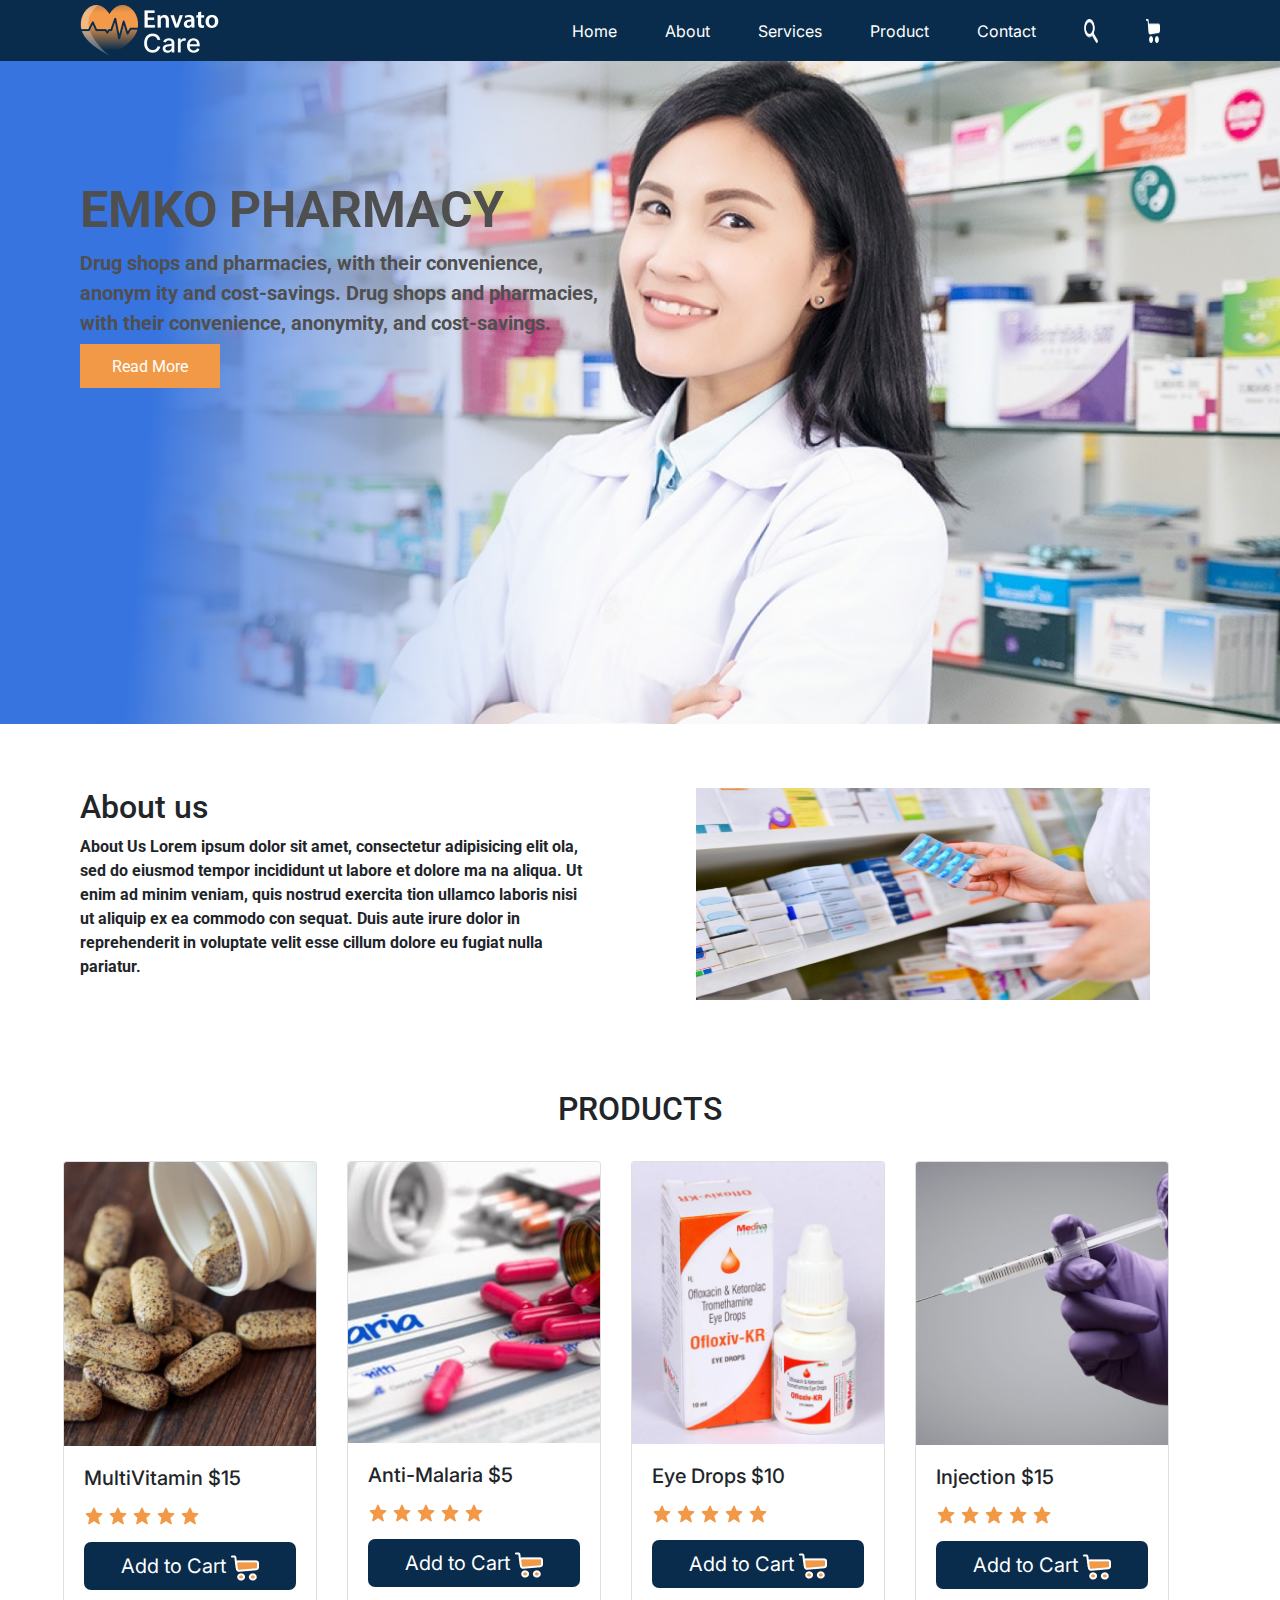
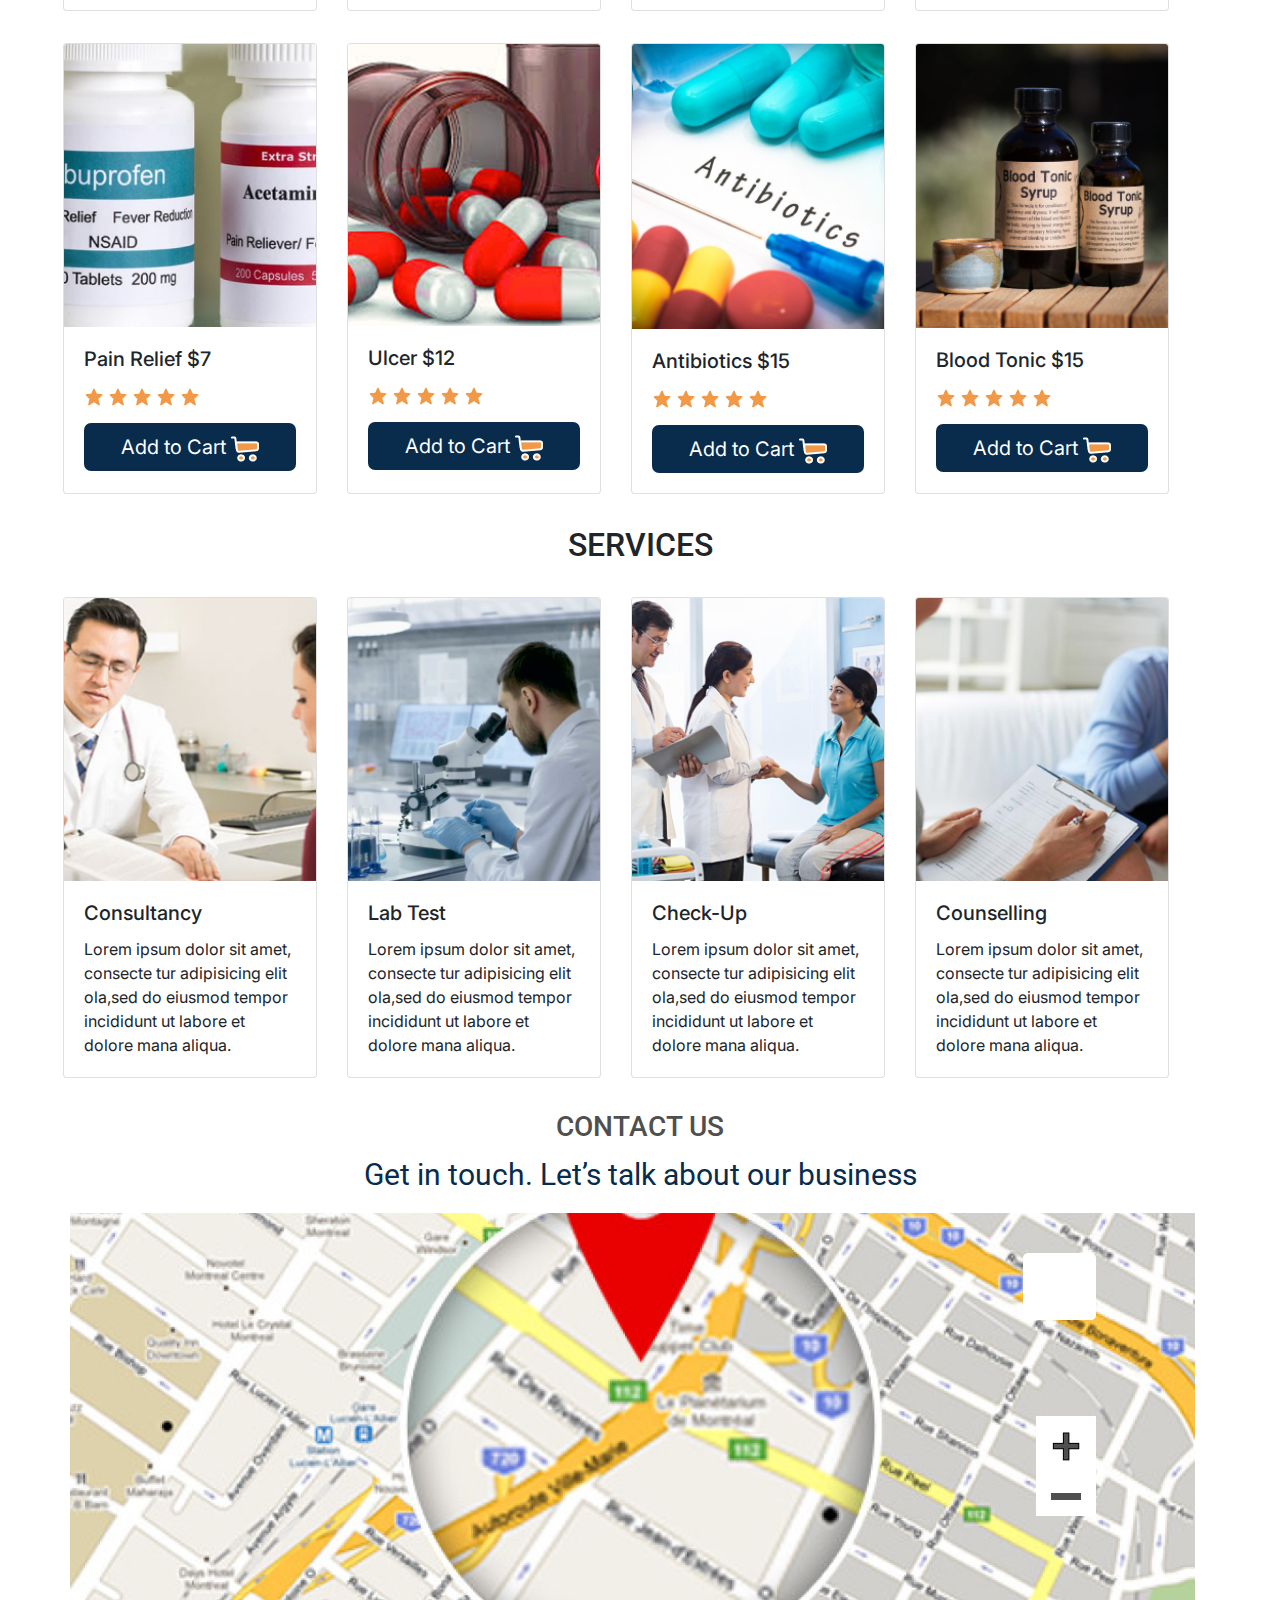
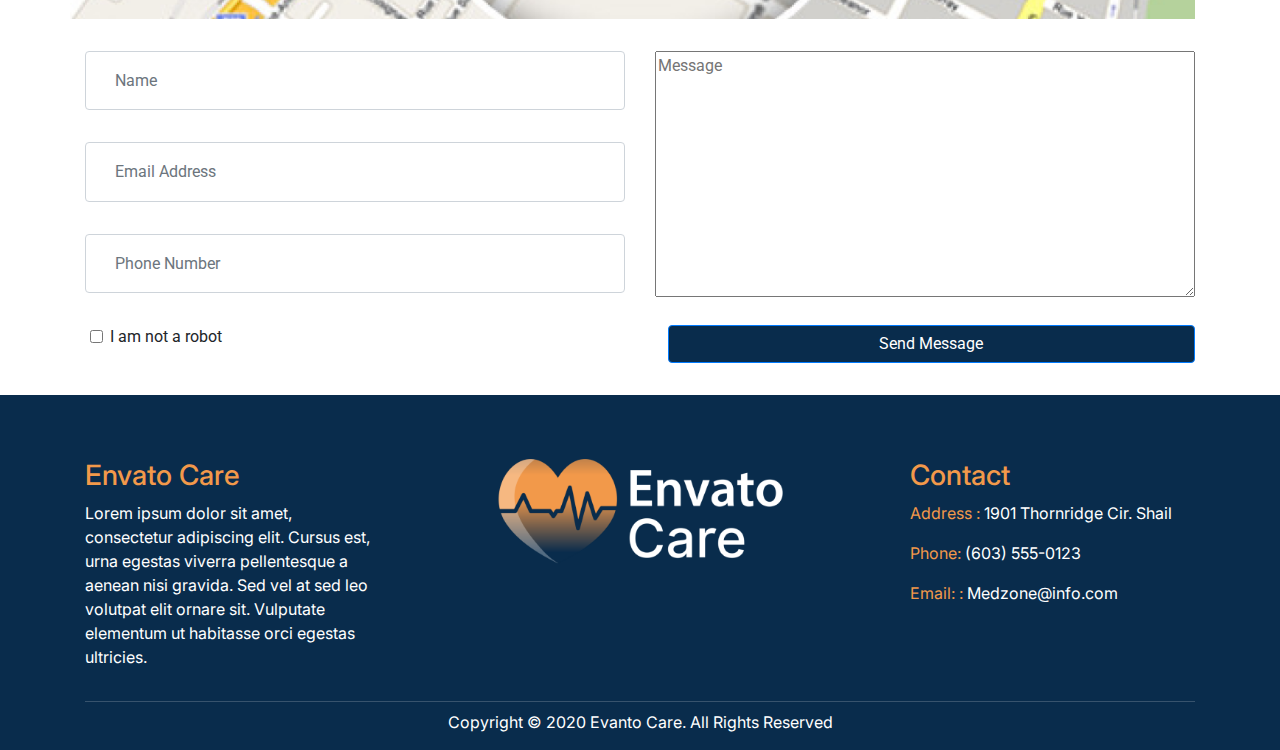
==== Trial/index.html @ 287d640a "Add files via upload" ====
<!doctype html>
<html lang="en">
  <head>
    <title>Title</title>
    <!-- Required meta tags -->
    <meta charset="utf-8">
    <meta name="viewport" content="width=device-width, initial-scale=1, shrink-to-fit=no">
    <link href="https://fonts.googleapis.com/css2?family=Inter:wght@100&family=Roboto:wght@100&display=swap" rel="stylesheet">
     <link rel="stylesheet" href="src/variation-nine.css">
    <!-- Bootstrap CSS -->
    <link rel="stylesheet" href="https://stackpath.bootstrapcdn.com/bootstrap/4.3.1/css/bootstrap.min.css" integrity="sha384-ggOyR0iXCbMQv3Xipma34MD+dH/1fQ784/j6cY/iJTQUOhcWr7x9JvoRxT2MZw1T" crossorigin="anonymous">
 <script src="src/variation-nine.js" defer></script>
  </head>
  <body>
    <nav class="navbar navbar-expand-lg navbar-light " style="color: white;">
        <a class="navbar-brand" href="#">
          <img src="assets/Envato care 3 1.png" alt="">
        </a>
        <button class="navbar-toggler" type="button" data-toggle="collapse" data-target="#navbarNavAltMarkup" aria-controls="navbarNavAltMarkup" aria-expanded="false" aria-label="Toggle navigation">
          <span class="navbar-toggler-icon"></span>
        </button>
        <div class="collapse navbar-collapse" id="navbarNavAltMarkup">
          <div class="navbar-nav">
            <a class="nav-item nav-link active" href="#">Home <span class="sr-only">(current)</span></a>
            <a class="nav-item nav-link" href="#">About</a>
            <a class="nav-item nav-link" href="#">Services</a>
            <a class="nav-item nav-link " href="">Product</a>
            <a class="nav-item nav-link " href="">Contact</a>
            <img src="assets/search (2).png" alt="" style=" width: 30px;" class="nav-item nav-link ">
            <img src="assets/Icon 24 x24.png" alt="" style=" width: 30px;"  class="nav-item nav-link cart-cont">
          </div>
        </div>
      </nav>
<section class="main-section">
  <img src="assets/Rectangle 2.png" class="img-fluid" alt="">
  <div>
    <h1>EMKO PHARMACY</h1>
    <p> Drug shops and pharmacies, with their convenience, anonym ity and cost-savings. Drug shops and pharmacies, with their convenience, anonymity, and cost-savings.</p>
  <a href="#">Read More</a>
  </div>
</section>
<div class="about-us d-flex justify-content-between">
  <div class="">
      <h2>About us</h2>
      <p>About Us Lorem ipsum dolor sit amet, consectetur adipisicing elit ola, sed do eiusmod tempor incididunt ut labore et dolore ma na aliqua. Ut enim ad minim veniam, quis nostrud exercita tion ullamco laboris nisi ut aliquip ex ea commodo con sequat. Duis aute irure dolor in reprehenderit in voluptate velit esse cillum dolore eu fugiat nulla pariatur.</p>
    </div>
    <div class="">
      <img src="assets/pharmacist-holding-medicine-box-capsule-pack-pharmacy-drugstore_67340-24 1.png" alt="" style="height: 70%;">
    </div>
   
  </div>
</div>
<h2 class="text-center">PRODUCTS</h2>
<div class=" container card-deck">
  <div class="card">
    <img src="assets/1800ss_getty_rf_multivitamins 1.png" class="card-img-top" alt="...">
    <div class="card-body">
      <h5 class="card-title">MultiVitamin $15</h5>
      <p class="card-text">
        <img src="assets/bx_bxs-star.png" alt="">
        <img src="assets/bx_bxs-star.png" alt="">
        <img src="assets/bx_bxs-star.png" alt="">
        <img src="assets/bx_bxs-star.png" alt="">
        <img src="assets/bx_bxs-star.png" alt="">
      </p>
      <p class="card-text">
        <button class="btn btn-lg  btn-block">Add to Cart <img src="assets/Icon 24 x24 (1).png" alt=""></button>
      </p>
    </div>
  </div>
  <div class="card">
    <img src="assets/image-20170418-32705-lx8dyb 1.png" class="card-img-top" alt="...">
    <div class="card-body">
      <h5 class="card-title">Anti-Malaria $5 </h5>
      <p class="card-text">
        <img src="assets/bx_bxs-star.png" alt="">
        <img src="assets/bx_bxs-star.png" alt="">
        <img src="assets/bx_bxs-star.png" alt="">
        <img src="assets/bx_bxs-star.png" alt="">
        <img src="assets/bx_bxs-star.png" alt="">
      </p>
      <p class="card-text">
        <button class="btn btn-lg  btn-block">Add to Cart <img src="assets/Icon 24 x24 (1).png" alt=""></button>
      </p>
    </div>
  </div>
  <div class="card">
    <img src="assets/ofloxacin-ketorolac-eye-drop-500x500 1.png" class="card-img-top" alt="...">
    <div class="card-body">
      <h5 class="card-title">Eye Drops $10</h5>
      <p class="card-text"> <img src="assets/bx_bxs-star.png" alt="">
        <img src="assets/bx_bxs-star.png" alt="">
        <img src="assets/bx_bxs-star.png" alt="">
        <img src="assets/bx_bxs-star.png" alt="">
        <img src="assets/bx_bxs-star.png" alt=""></p>
      <p class="card-text"> <button class="btn btn-lg  btn-block">Add to Cart <img src="assets/Icon 24 x24 (1).png" alt=""></button></p>
    </div>
  </div>
  <div class="card">
    <img src="assets/shot_16x9 1.png" class="card-img-top" alt="...">
    <div class="card-body">
      <h5 class="card-title">Injection $15</h5>
      <p class="card-text"> <img src="assets/bx_bxs-star.png" alt="">
        <img src="assets/bx_bxs-star.png" alt="">
        <img src="assets/bx_bxs-star.png" alt="">
        <img src="assets/bx_bxs-star.png" alt="">
        <img src="assets/bx_bxs-star.png" alt=""></p>
      <p class="card-text"> <button class="btn btn-lg  btn-block">Add to Cart <img src="assets/Icon 24 x24 (1).png" alt=""></button></p>
    </div>
  </div>
</div>
<div class=" container card-deck">
  <div class="card">
    <img src="assets/acetaminophen_v_ibuprofen_fb 1.png" class="card-img-top" alt="...">
    <div class="card-body">
      <h5 class="card-title">Pain Relief $7</h5>
      <p class="card-text">
        <img src="assets/bx_bxs-star.png" alt="">
        <img src="assets/bx_bxs-star.png" alt="">
        <img src="assets/bx_bxs-star.png" alt="">
        <img src="assets/bx_bxs-star.png" alt="">
        <img src="assets/bx_bxs-star.png" alt="">
      </p>
      <p class="card-text">
        <button class="btn btn-lg  btn-block">Add to Cart <img src="assets/Icon 24 x24 (1).png" alt=""></button>
      </p>
    </div>
  </div>
  <div class="card">
    <img src="assets/11-21 1.png" class="card-img-top" alt="...">
    <div class="card-body">
      <h5 class="card-title">Ulcer $12 </h5>
      <p class="card-text">
        <img src="assets/bx_bxs-star.png" alt="">
        <img src="assets/bx_bxs-star.png" alt="">
        <img src="assets/bx_bxs-star.png" alt="">
        <img src="assets/bx_bxs-star.png" alt="">
        <img src="assets/bx_bxs-star.png" alt="">
      </p>
      <p class="card-text">
        <button class="btn btn-lg  btn-block">Add to Cart <img src="assets/Icon 24 x24 (1).png" alt=""></button>
      </p>
    </div>
  </div>
  <div class="card">
    <img src="assets/antibiotics-consum 1.png" class="card-img-top" alt="...">
    <div class="card-body">
      <h5 class="card-title">Antibiotics $15 </h5>
      <p class="card-text"> <img src="assets/bx_bxs-star.png" alt="">
        <img src="assets/bx_bxs-star.png" alt="">
        <img src="assets/bx_bxs-star.png" alt="">
        <img src="assets/bx_bxs-star.png" alt="">
        <img src="assets/bx_bxs-star.png" alt=""></p>
      <p class="card-text"> <button class="btn btn-lg  btn-block">Add to Cart <img src="assets/Icon 24 x24 (1).png" alt=""></button></p>
    </div>
  </div>
  <div class="card">
    <img src="assets/BloodTonicSyrup_1024x1024@2x 1.png" class="card-img-top" alt="...">
    <div class="card-body">
      <h5 class="card-title">Blood Tonic $15</h5>
      <p class="card-text"> <img src="assets/bx_bxs-star.png" alt="">
        <img src="assets/bx_bxs-star.png" alt="">
        <img src="assets/bx_bxs-star.png" alt="">
        <img src="assets/bx_bxs-star.png" alt="">
        <img src="assets/bx_bxs-star.png" alt=""></p>
      <p class="card-text"> <button class="btn btn-lg  btn-block" >Add to Cart <img src="assets/Icon 24 x24 (1).png" alt=""></button></p>
    </div>
  </div>
</div>
<h2 class="text-center" style="margin-top: 2rem;">SERVICES </h2>
<div class=" container card-deck">
  <div class="card">
    <img src="assets/comprehensive-health-checkups-thumb 1.png" class="card-img-top" alt="...">
    <div class="card-body">
      <h5 class="card-title">Consultancy </h5>
      <p class="card-text">
       Lorem ipsum dolor sit amet, consecte tur adipisicing elit ola,sed do eiusmod tempor incididunt ut labore et dolore mana aliqua.
      </p>
    </div>
  </div>
  <div class="card">
    <img src="assets/1-15320 1.png" class="card-img-top" alt="...">
    <div class="card-body">
      <h5 class="card-title">Lab Test</h5>
      <p class="card-text">
         Lorem ipsum dolor sit amet, consecte tur adipisicing elit ola,sed do eiusmod tempor incididunt ut labore et dolore mana aliqua.
      </p>
    </div>
  </div>
  <div class="card">
    <img src="assets/why-healthcheck 1.png" class="card-img-top" alt="...">
    <div class="card-body">
      <h5 class="card-title">Check-Up </h5>
      <p class="card-text"> 
       Lorem ipsum dolor sit amet, consecte tur adipisicing elit ola,sed do eiusmod tempor incididunt ut labore et dolore mana aliqua.
      </p>
    </div>
  </div>
  <div class="card">
    <img src="assets/workplace-counselling 2.png" class="card-img-top" alt="...">
    <div class="card-body">
      <h5 class="card-title">Counselling</h5>
      <p class="card-text"> 
    Lorem ipsum dolor sit amet, consecte tur adipisicing elit ola,sed do eiusmod tempor incididunt ut labore et dolore mana aliqua.
      </p>
    </div>
  </div>
</div>

<h3 style="color: #4F4F4F; margin-top: 2rem;" class="text-center"> CONTACT US</h3>
<p style="color:  #092C4C; font-size: 30px;"  class="text-center">Get in touch. Let’s talk about our business </p>
<div class="google-map container">
  <img src="assets/Googlemap-600x551 1.png" class="map img-fluid" alt="" class="">
    <img src="assets/Rectangle 1.png" class="white-box" alt="">
  <div>
  
  <img src="assets/+.png" alt="">
  <img src="assets/Rectangle 17.png" style="padding: 1rem 0.935rem;" alt="">
  </div>
  
</div>
<form class="container">
  <div class="row">
    <div class="col-sm">
      <input type="text" class="form-control" placeholder="Name" style="margin-top: 0;">
      <input type="text" class="form-control" placeholder="Email Address">
      <input type="text" class="form-control" placeholder="Phone Number">
    </div>
    <div class="col-sm">
    <textarea name="" id="" cols="30" rows="10" placeholder="Message" style="width: inherit;"></textarea>
    </div>
  </div>
  <div class="form-group">
    <div class="row">
         <div class="form-check col-sm" style="padding-left: 2.5rem">
            <input class="form-check-input" type="checkbox" value="" id="invalidCheck2" required>
            <label class="form-check-label" for="invalidCheck2">
              I am not a robot
            </label>
          </div>  
          <div class="col-sm"> 
  <button class="btn btn-primary " type="submit" style="width: -webkit-fill-available; background: #092C4C;">Send Message</button>
        </div>
        </div>
    </div>
</form>
<footer>
  <div class="container">
    <div class="row">
      <div class="col-sm" style="margin: 1rem auto;">
        <h3 style="color:  #F2994A;">Envato Care</h3>
        <p>Lorem ipsum dolor sit amet, consectetur adipiscing elit. Cursus est, urna egestas viverra pellentesque a aenean nisi gravida. Sed vel at sed leo volutpat elit ornare sit. Vulputate elementum ut habitasse orci egestas ultricies. </p>
      </div>
      <div class="col-sm footer-envato"style="margin: 1rem auto;" >
    <img src="assets/Envato care 3 3.png" alt="" class="img-fluid">
      </div>
      <div class="col-sm footer-envato" style="margin: 1rem auto; ">
        <h3 style="color:  #F2994A;">Contact</h3>
        <p><span style="color:  #F2994A;">Address :</span> 1901 Thornridge Cir. Shail </p>
        <p><span style="color:  #F2994A;">Phone:</span> (603) 555-0123 </p>
        <p><span style="color:  #F2994A;"> Email: :</span> Medzone@info.com </p>
      </div>
    </div>
    <p class="text-center" style="margin-bottom: 0; padding-bottom: 1rem; border-top: 1px solid rgba(255, 255, 255, 0.19); padding-top: .5rem;"> Copyright © 2020 Evanto Care. All Rights Reserved</p>
  </div>
</footer>
<section class="cart">
  <p style="padding: 1rem; background-color: #092C4C;color: white; text-align: end; font-size: 20px; cursor: pointer;" class="close-me"> X </p>
 
 
<table>
  <tr class="text-center">
    <th style="width: 30%;" >ITEM</th>
    <th style="width: 30%;">QUANTITY</th>
    <th style="width: 30%;">PRICE</th>
  </tr>
  <tr>
    <td style="display: flex;">
      <img src="assets/BloodTonicSyrup_1024x1024@2x 1.png" alt="" class="img-fluid" style="width: 50%; ">
      <div style="width: 50%; margin-left: .5rem"> Blood Tonic <br>
        <img src="assets/bx_bxs-star.png" alt="" style="width: 12%;">
        <img src="assets/bx_bxs-star.png" alt="" style="width: 12%;">
        <img src="assets/bx_bxs-star.png" alt="" style="width: 12%;">
        <img src="assets/bx_bxs-star.png" alt="" style="width: 12%;">
      </div>
    </td>
    <td class="text-center">1</td>
    <td class="text-center">$15</td>
  </tr>
 
  <tr>
    <td style="display: flex;">
      <img src="assets/ofloxacin-ketorolac-eye-drop-500x500 1.png" alt="" class="img-fluid" style="width: 50%; ">
      <div style="width: 50%; margin-left: .5rem"> Eye Drop <br>
        <img src="assets/bx_bxs-star.png" alt="" style="width: 12%;">
        <img src="assets/bx_bxs-star.png" alt="" style="width: 12%;">
        <img src="assets/bx_bxs-star.png" alt="" style="width: 12%;">
        <img src="assets/bx_bxs-star.png" alt="" style="width: 12%;">
      </div>
    </td>
    <td class="text-center">1</td>
    <td class="text-center">$15</td>
  </tr>
  <tr>
    <td style="display: flex;">
      <img src="assets/antibiotics-consum 1.png" alt="" class="img-fluid" style="width: 50%; ">
      <div style="width: 50%; margin-left: .5rem"> Antibiotics <br>
        <img src="assets/bx_bxs-star.png" alt="" style="width: 12%;">
        <img src="assets/bx_bxs-star.png" alt="" style="width: 12%;">
        <img src="assets/bx_bxs-star.png" alt="" style="width: 12%;">
        <img src="assets/bx_bxs-star.png" alt="" style="width: 12%;">
      </div>
    </td>
    <td class="text-center">1</td>
    <td class="text-center">$15</td>
  </tr>
  <tr class="text-center">
    <td></td>
    <td>Total</td>
    <td>$45</td>
  </tr>
  <tr class="text-center" style="border-top: none; margin-top: 2rem;">
    <td></td>
   <td> <button class="btn text-center" style="background: #FF9948; color :white" >Check Out</button></td>
    <td></td>
  </tr>

</table>
<p class="" style="background: #092C4C; color: white; padding: 1rem; margin-top: 1rem;">Payment Details</p>
<form class="container">
  <div class="form-group">
    <label for="inputAddress">CARD NUMBER</label>
    <input type="text" class="form-control" id="inputAddress" placeholder="Valid Card Number" style="margin-top: 0;">
  </div>

  <div class="form-row">
    <div class="form-group col-6">
      <label for="inputEmail4"> EXPIRATION DATE</label>
      <input type="email" class="form-control" id="inputEmail4" style="margin-top: 0;" placeholder=" MM / YY">
    </div>
    <div class="form-group col-6">
      <label for="inputPassword4"> CV CODE</label>
      <input type="password" class="form-control" id="inputPassword4" style="margin-top: 0;" placeholder="CVC">
    </div>
  </div>
 
    <div class="form-group">
      <label for="inputZip"> COUPON CODE </label>
      <input type="text" class="form-control" id="inputZip" style="margin-top: 0;">
    </div>

  </div>
  <p style="background: #092C4C; color: white; padding: 1rem; text-align: center;">Total : $40%</p>
<p style="background:  #FF9948;; color: white; padding: 1rem; text-align: center;">Pay</p>
</form>

</section>

      
    <!-- Optional JavaScript -->
    <!-- jQuery first, then Popper.js, then Bootstrap JS -->
    <script src="https://code.jquery.com/jquery-3.3.1.slim.min.js" integrity="sha384-q8i/X+965DzO0rT7abK41JStQIAqVgRVzpbzo5smXKp4YfRvH+8abtTE1Pi6jizo" crossorigin="anonymous"></script>
    <script src="https://cdnjs.cloudflare.com/ajax/libs/popper.js/1.14.7/umd/popper.min.js" integrity="sha384-UO2eT0CpHqdSJQ6hJty5KVphtPhzWj9WO1clHTMGa3JDZwrnQq4sF86dIHNDz0W1" crossorigin="anonymous"></script>
    <script src="https://stackpath.bootstrapcdn.com/bootstrap/4.3.1/js/bootstrap.min.js" integrity="sha384-JjSmVgyd0p3pXB1rRibZUAYoIIy6OrQ6VrjIEaFf/nJGzIxFDsf4x0xIM+B07jRM" crossorigin="anonymous"></script>
  </body>
</html>
---- Trial/src/variation-nine.css ----
body{
    position: relative;
}
.cart{
    position: absolute;
    top: 1.6%;
    z-index: 10;
    background-color: white;
    width: 30vw;
    right: 0;
    display: none;
}
.navbar-expand-lg .navbar-collapse{
    justify-content: flex-end;
}
.nav-item{
    margin-right: 2rem;
}
.navbar{
    background: #092C4C !important;
    padding: 0 5rem !important;
    font-family: 'Inter', sans-serif !important;
}
.navbar-light .navbar-brand,
.nav-link{
       color: white !important;
}

.main-section{
    position: relative;
   margin-bottom: 4rem;
   font-family: 'Roboto', sans-serif !important;
  
}
.main-section h1{
     font-weight: bold !important;
     font-size: 50px;
}
.main-section p{
    font-weight: bold !important;
     font-size: 20px;
}
.main-section div{
    position: absolute;
    padding: 0 5rem;
    padding-right: 0;
    top: 18%;
    width: 600px;
    color: #4F4F4F
}
.main-section div a{
    text-decoration: none;
    color: white;
    padding: .8rem 2rem;
    background: #F29948;
}
.about-us{
    margin: 0 5rem;
    font-family: 'Roboto', sans-serif !important;
    font-weight: bold;
}
.about-us div{
  width: 45%;
}
.about-us img{
    width: 90%;
}
.card-deck{
    max-width: 1300px !important;
    margin: 0 auto !important;
    padding-left: 3rem !important;
    padding-right:  6rem !important;
    margin-top: 2rem !important;
    font-family: 'Inter', sans-serif !important;
}
.card-deck .btn{
    background: #092C4C;
border-radius: 7px;
color : white
}

.google-map{
 padding-left: 0 !important;
 position: relative;
}
.google-map div{
    position: absolute;
    top: 50%;
    right: 10%;
}
.google-map div img{
    padding: 1rem;
    background: #FFFFFF;
    display: block;
}
tr{
    border-top: 1px solid #C4C4C4;
}
  
.white-box{
    position: absolute;
    top: 10%;
    right: 10%;
}
form{
    margin: 2rem auto;
}
form input{
    margin: 2rem auto;
    padding: 1.8rem !important;
}
footer{
    font-family: 'Inter', sans-serif;
    background: #092C4C;
    color: white;
    padding-top: 3rem ;
}
.footer-envato{
    padding-left: 7rem !important;
}
@media(max-width :700px ){
    .main-section div{
        width: 100%;
        padding-left: 1rem;
    }
    .main-section h1{
        font-size: 20px;
    }
    .main-section p{ 
    width: 300px;
    }
    .main-section img{
        height: 300px;
    }
    .navbar{
      
        padding: 0 1rem !important;
    }
    .card-deck{
        padding: 1rem !important;
    }
    .map{
 height: 200px !important;
    }
    .about-us{
        flex-direction: column;
        margin: 0;
        padding: 1rem;
    }
    .about-us div{
        width: 100%;
    }
    .footer-envato{
        padding-left: 1rem !important;
    }
    .main-section p{
        font-weight: bold !important;
         font-size: 10px;
    }
    .cart{
        top: 3.05%;
        width: 100vw;
    }
}
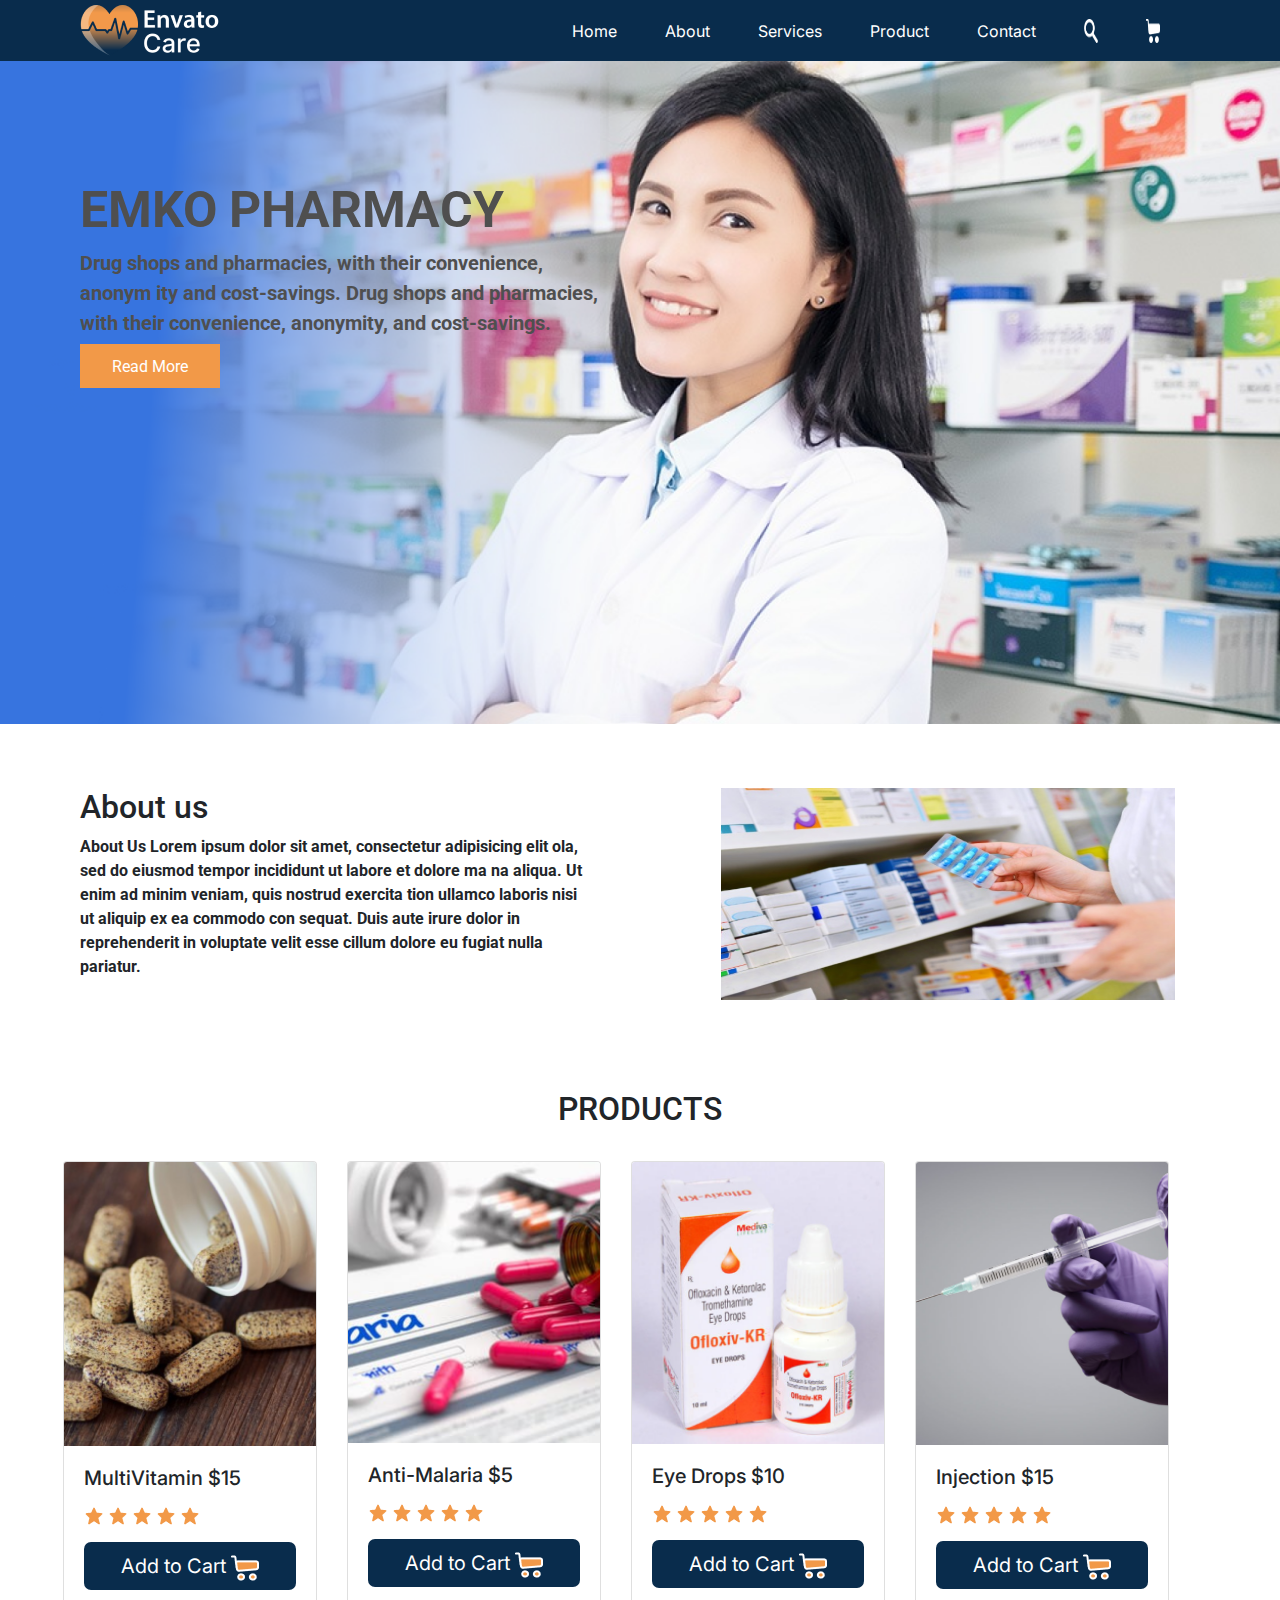
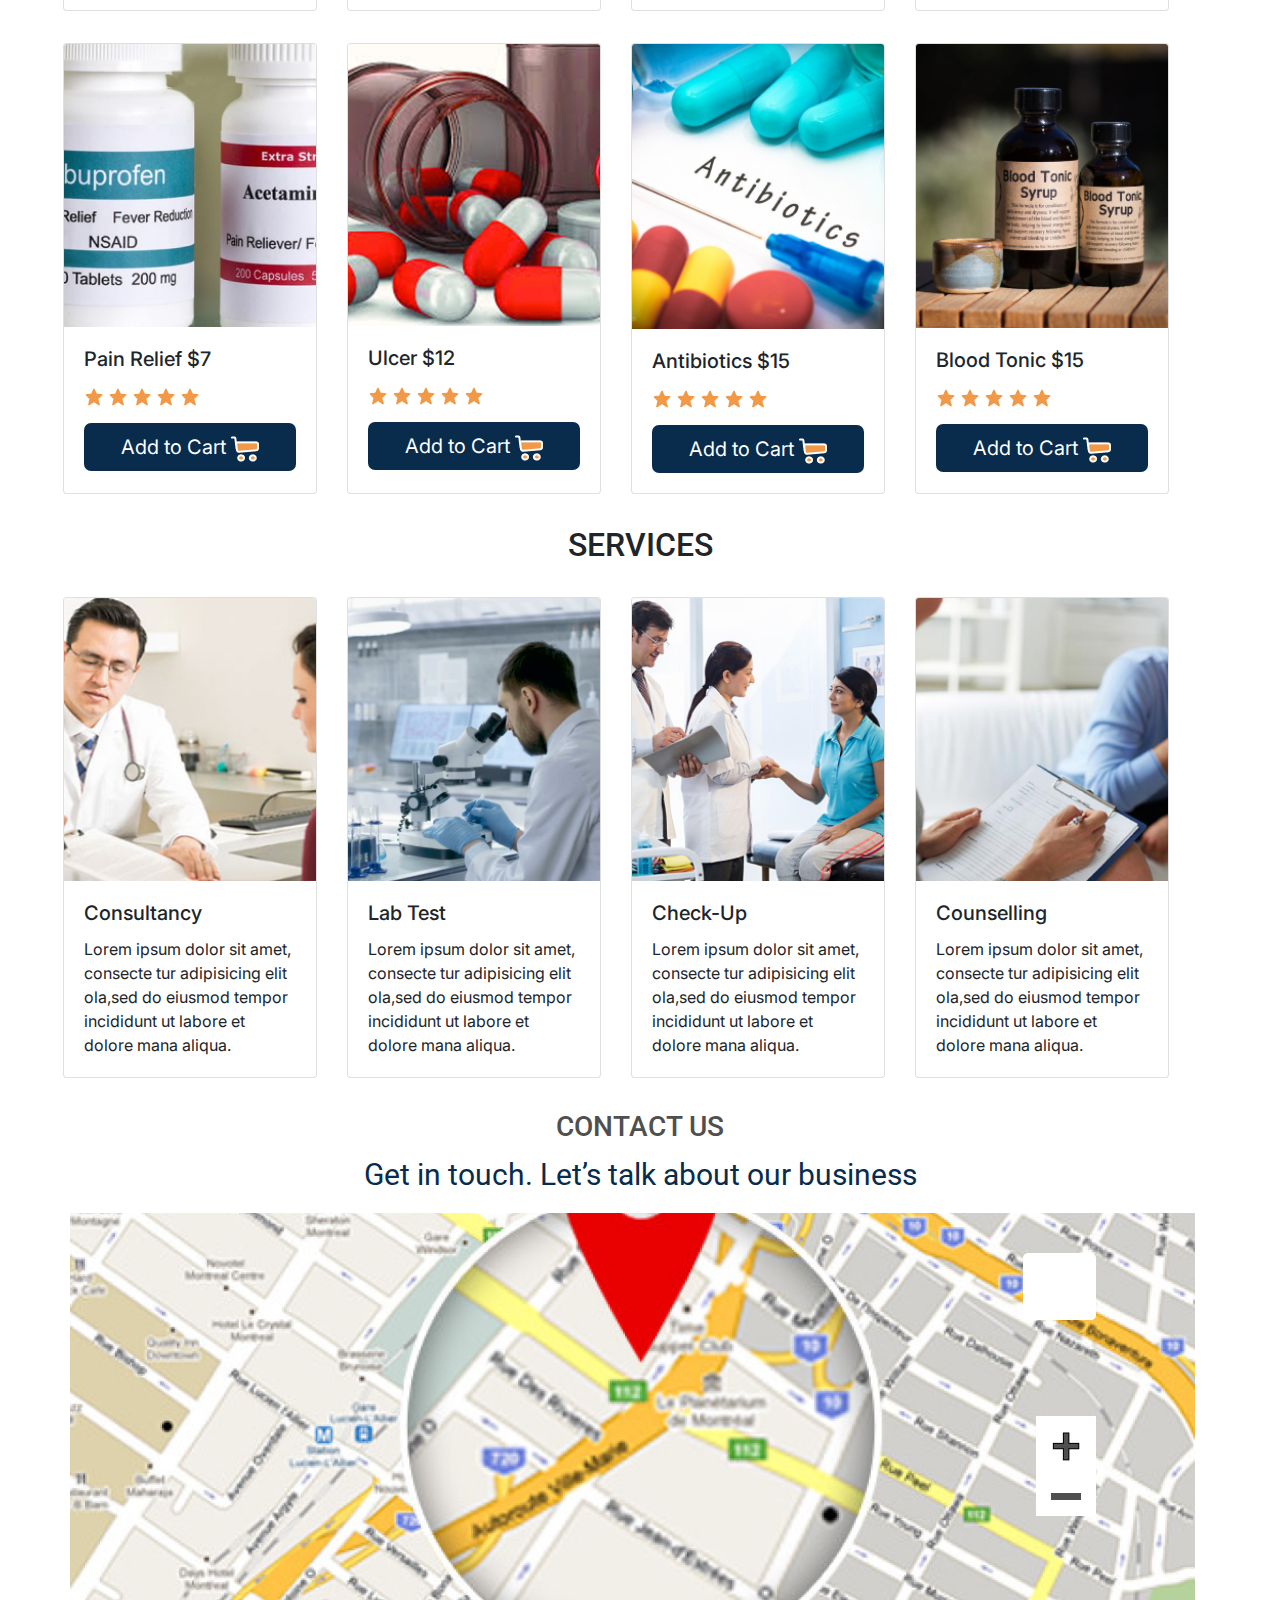
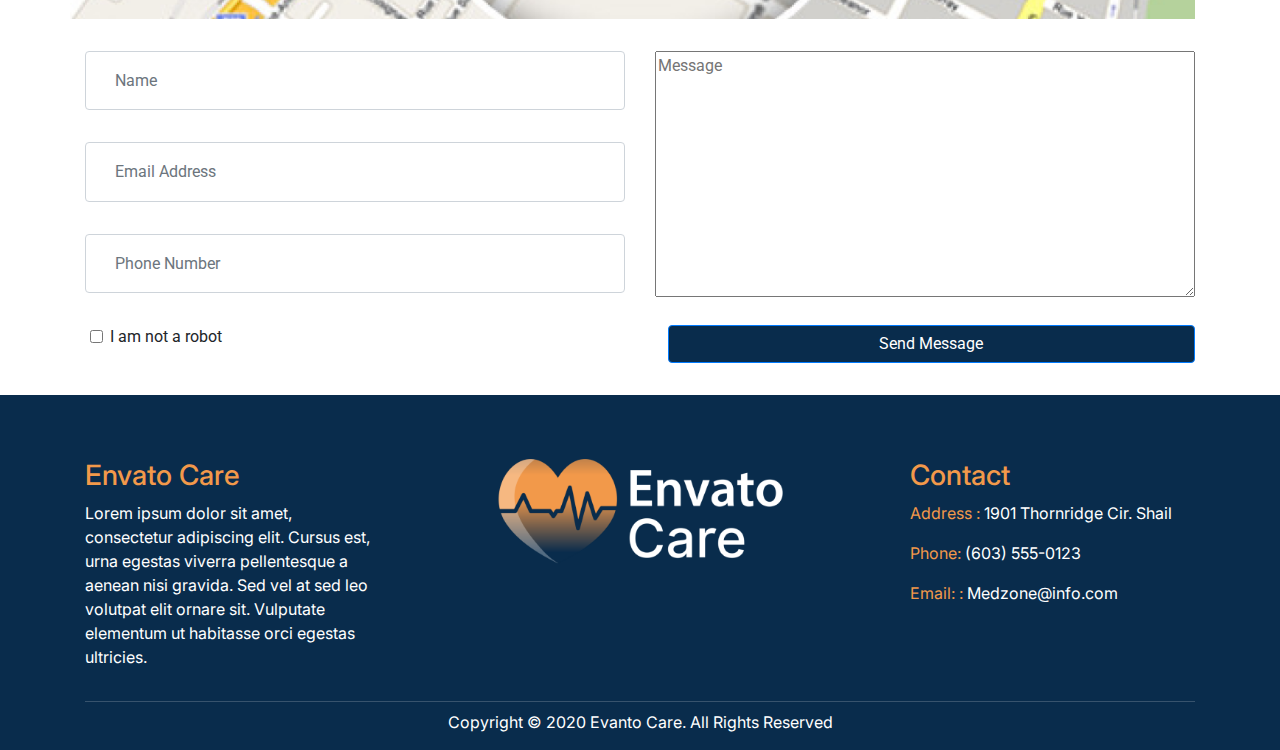
==== commit 6959ba38: "Update index.html" ====
--- a/Trial/index.html
+++ b/Trial/index.html
@@ -5,7 +5,8 @@
     <!-- Required meta tags -->
     <meta charset="utf-8">
     <meta name="viewport" content="width=device-width, initial-scale=1, shrink-to-fit=no">
-    <link href="https://fonts.googleapis.com/css2?family=Inter:wght@100&family=Roboto:wght@100&display=swap" rel="stylesheet">
+    <link href="https://fonts.googleapis.com/css2?family=Inter:wght@100&&display=swap" rel="stylesheet">
+    <link href="https://fonts.googleapis.com/css2?family=Roboto&display=swap" rel="stylesheet">
      <link rel="stylesheet" href="src/variation-nine.css">
     <!-- Bootstrap CSS -->
     <link rel="stylesheet" href="https://stackpath.bootstrapcdn.com/bootstrap/4.3.1/css/bootstrap.min.css" integrity="sha384-ggOyR0iXCbMQv3Xipma34MD+dH/1fQ784/j6cY/iJTQUOhcWr7x9JvoRxT2MZw1T" crossorigin="anonymous">
@@ -44,7 +45,7 @@
       <h2>About us</h2>
       <p>About Us Lorem ipsum dolor sit amet, consectetur adipisicing elit ola, sed do eiusmod tempor incididunt ut labore et dolore ma na aliqua. Ut enim ad minim veniam, quis nostrud exercita tion ullamco laboris nisi ut aliquip ex ea commodo con sequat. Duis aute irure dolor in reprehenderit in voluptate velit esse cillum dolore eu fugiat nulla pariatur.</p>
     </div>
-    <div class="">
+    <div class="text-center">
       <img src="assets/pharmacist-holding-medicine-box-capsule-pack-pharmacy-drugstore_67340-24 1.png" alt="" style="height: 70%;">
     </div>
    
@@ -350,7 +351,7 @@
     </div>
 
   </div>
-  <p style="background: #092C4C; color: white; padding: 1rem; text-align: center;">Total : $40%</p>
+  <p style="background: #092C4C; color: white; padding: 1rem; text-align: center;">Total : $40</p>
 <p style="background:  #FF9948;; color: white; padding: 1rem; text-align: center;">Pay</p>
 </form>
 
@@ -363,4 +364,4 @@
     <script src="https://cdnjs.cloudflare.com/ajax/libs/popper.js/1.14.7/umd/popper.min.js" integrity="sha384-UO2eT0CpHqdSJQ6hJty5KVphtPhzWj9WO1clHTMGa3JDZwrnQq4sF86dIHNDz0W1" crossorigin="anonymous"></script>
     <script src="https://stackpath.bootstrapcdn.com/bootstrap/4.3.1/js/bootstrap.min.js" integrity="sha384-JjSmVgyd0p3pXB1rRibZUAYoIIy6OrQ6VrjIEaFf/nJGzIxFDsf4x0xIM+B07jRM" crossorigin="anonymous"></script>
   </body>
-</html>+</html>
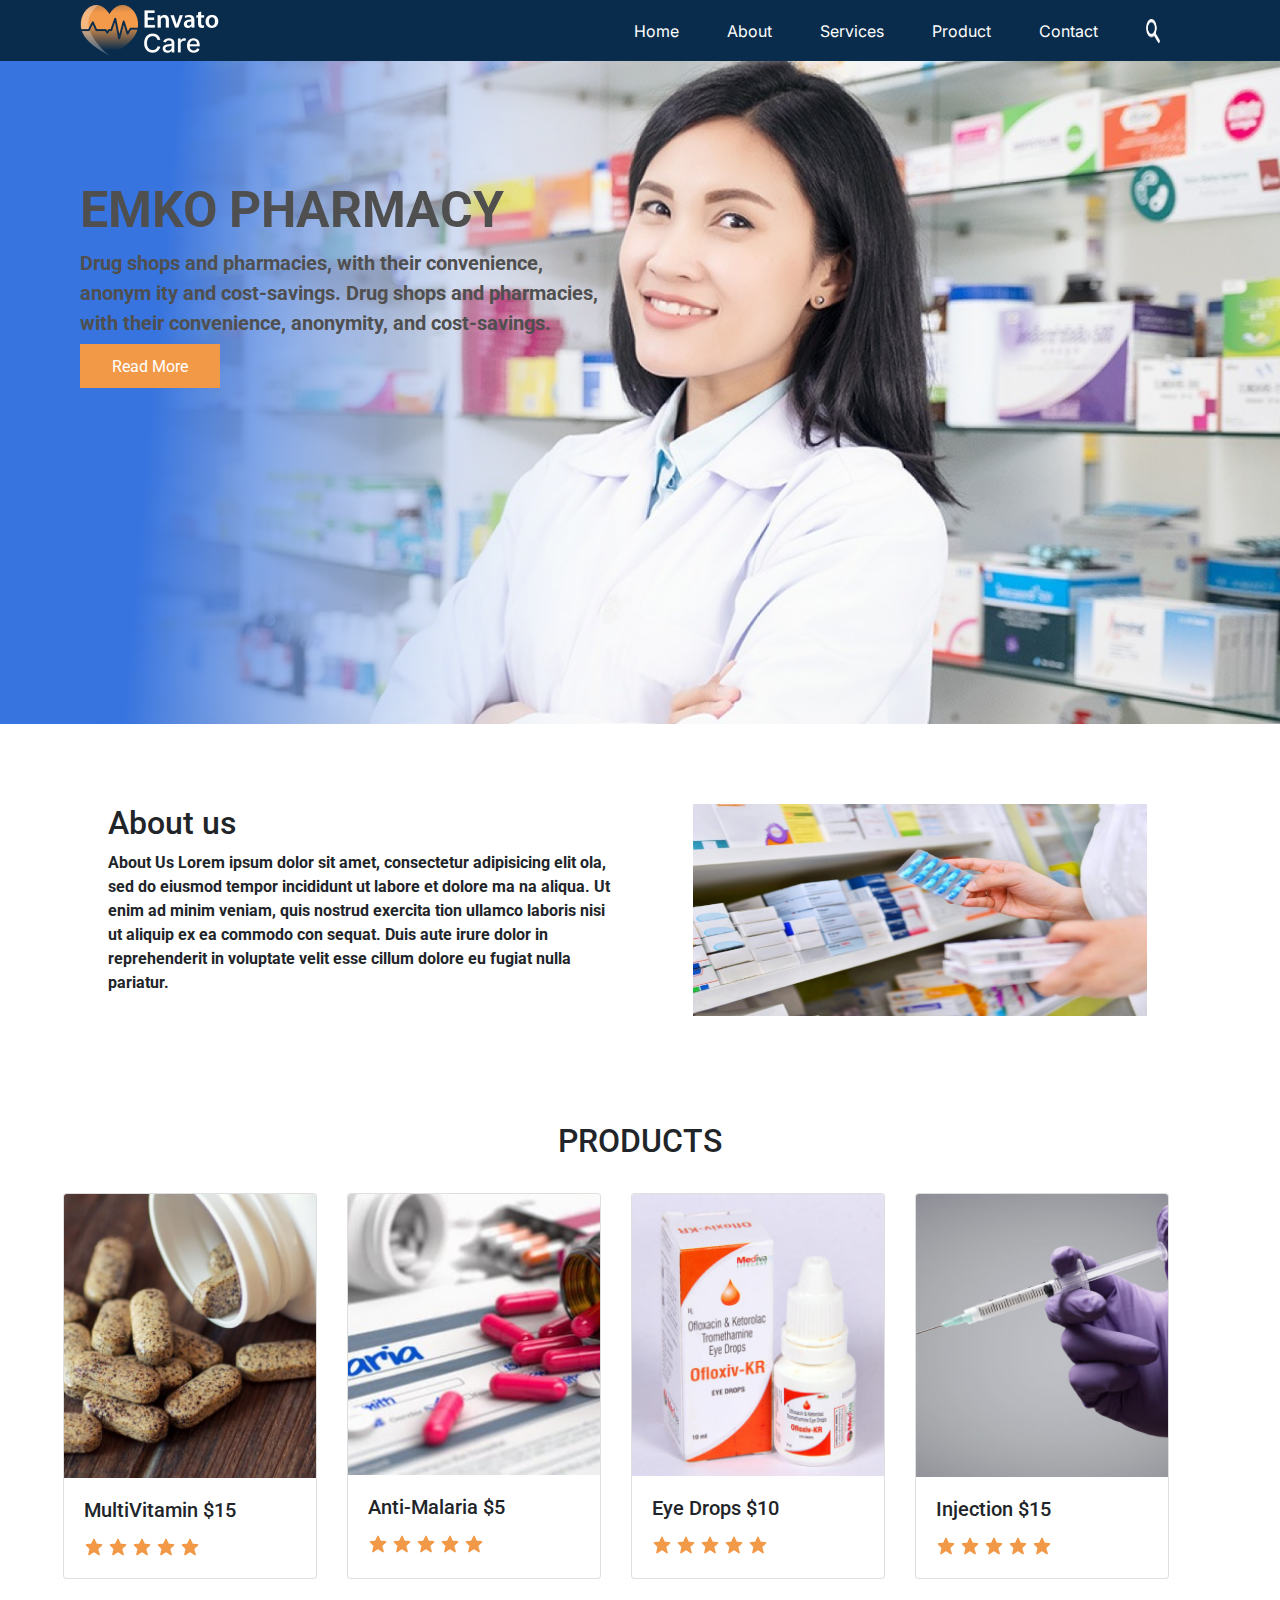
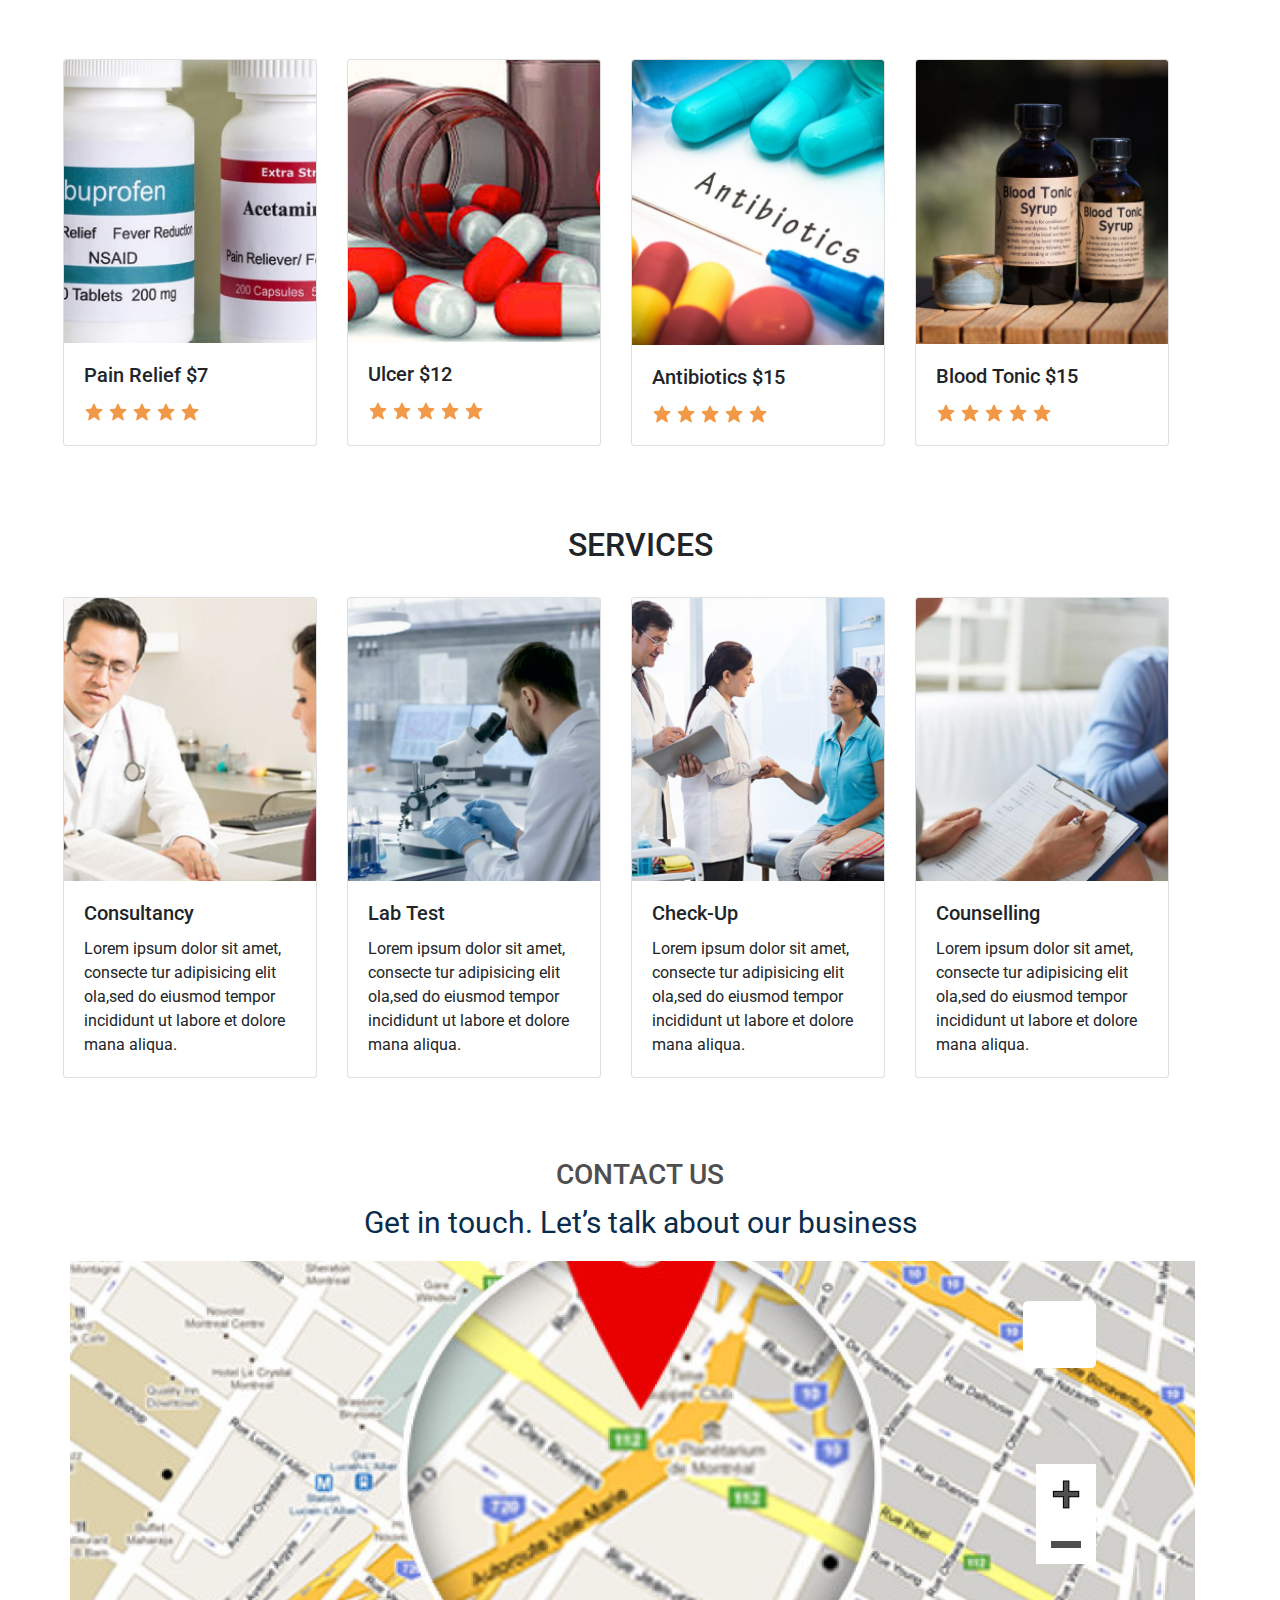
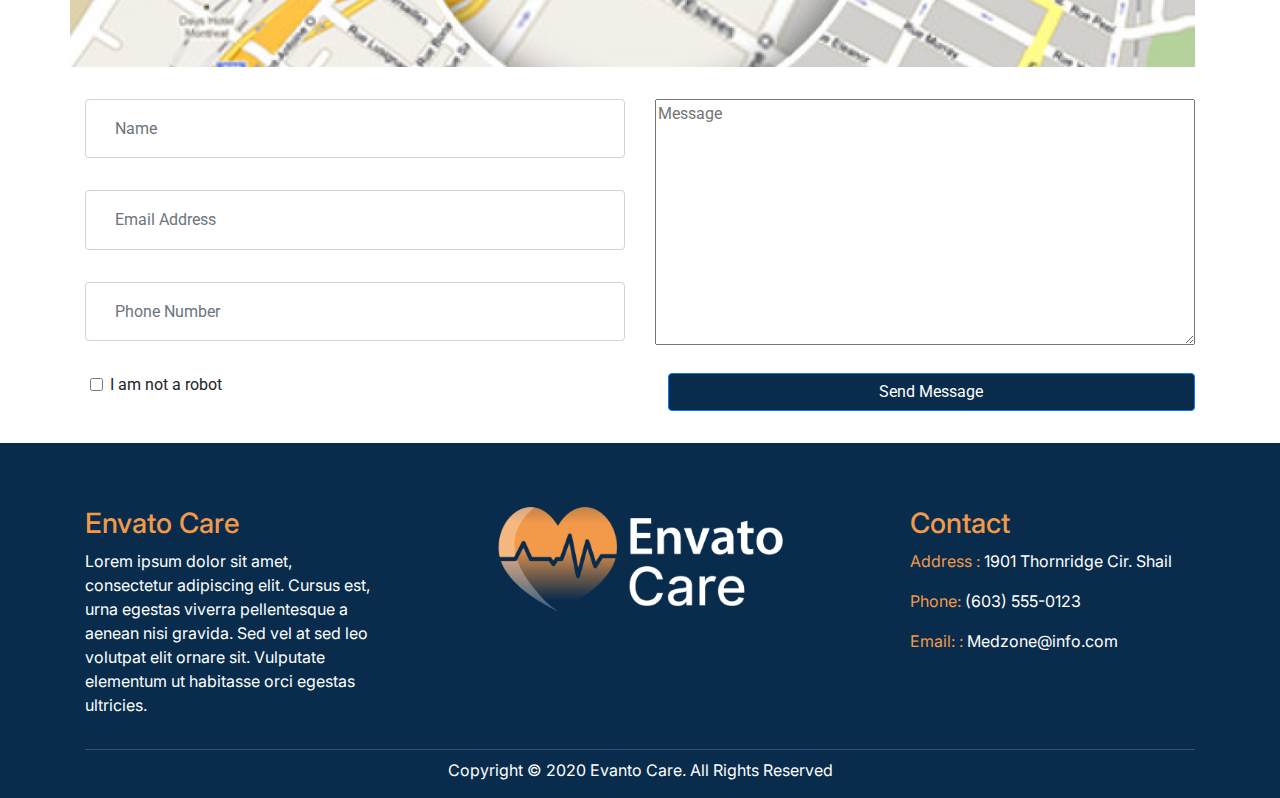
==== commit 3cb4f781: "Update index.html" ====
--- a/Trial/index.html
+++ b/Trial/index.html
@@ -28,7 +28,7 @@
             <a class="nav-item nav-link " href="">Product</a>
             <a class="nav-item nav-link " href="">Contact</a>
             <img src="assets/search (2).png" alt="" style=" width: 30px;" class="nav-item nav-link ">
-            <img src="assets/Icon 24 x24.png" alt="" style=" width: 30px;"  class="nav-item nav-link cart-cont">
+      
           </div>
         </div>
       </nav>
@@ -64,9 +64,7 @@
         <img src="assets/bx_bxs-star.png" alt="">
         <img src="assets/bx_bxs-star.png" alt="">
       </p>
-      <p class="card-text">
-        <button class="btn btn-lg  btn-block">Add to Cart <img src="assets/Icon 24 x24 (1).png" alt=""></button>
-      </p>
+     
     </div>
   </div>
   <div class="card">
@@ -80,9 +78,7 @@
         <img src="assets/bx_bxs-star.png" alt="">
         <img src="assets/bx_bxs-star.png" alt="">
       </p>
-      <p class="card-text">
-        <button class="btn btn-lg  btn-block">Add to Cart <img src="assets/Icon 24 x24 (1).png" alt=""></button>
-      </p>
+     
     </div>
   </div>
   <div class="card">
@@ -94,7 +90,7 @@
         <img src="assets/bx_bxs-star.png" alt="">
         <img src="assets/bx_bxs-star.png" alt="">
         <img src="assets/bx_bxs-star.png" alt=""></p>
-      <p class="card-text"> <button class="btn btn-lg  btn-block">Add to Cart <img src="assets/Icon 24 x24 (1).png" alt=""></button></p>
+    
     </div>
   </div>
   <div class="card">
@@ -106,7 +102,7 @@
         <img src="assets/bx_bxs-star.png" alt="">
         <img src="assets/bx_bxs-star.png" alt="">
         <img src="assets/bx_bxs-star.png" alt=""></p>
-      <p class="card-text"> <button class="btn btn-lg  btn-block">Add to Cart <img src="assets/Icon 24 x24 (1).png" alt=""></button></p>
+     
     </div>
   </div>
 </div>
@@ -122,9 +118,7 @@
         <img src="assets/bx_bxs-star.png" alt="">
         <img src="assets/bx_bxs-star.png" alt="">
       </p>
-      <p class="card-text">
-        <button class="btn btn-lg  btn-block">Add to Cart <img src="assets/Icon 24 x24 (1).png" alt=""></button>
-      </p>
+      
     </div>
   </div>
   <div class="card">
@@ -138,9 +132,7 @@
         <img src="assets/bx_bxs-star.png" alt="">
         <img src="assets/bx_bxs-star.png" alt="">
       </p>
-      <p class="card-text">
-        <button class="btn btn-lg  btn-block">Add to Cart <img src="assets/Icon 24 x24 (1).png" alt=""></button>
-      </p>
+     
     </div>
   </div>
   <div class="card">
@@ -152,7 +144,7 @@
         <img src="assets/bx_bxs-star.png" alt="">
         <img src="assets/bx_bxs-star.png" alt="">
         <img src="assets/bx_bxs-star.png" alt=""></p>
-      <p class="card-text"> <button class="btn btn-lg  btn-block">Add to Cart <img src="assets/Icon 24 x24 (1).png" alt=""></button></p>
+     
     </div>
   </div>
   <div class="card">
@@ -164,7 +156,7 @@
         <img src="assets/bx_bxs-star.png" alt="">
         <img src="assets/bx_bxs-star.png" alt="">
         <img src="assets/bx_bxs-star.png" alt=""></p>
-      <p class="card-text"> <button class="btn btn-lg  btn-block" >Add to Cart <img src="assets/Icon 24 x24 (1).png" alt=""></button></p>
+    
     </div>
   </div>
 </div>
@@ -265,7 +257,7 @@
     <p class="text-center" style="margin-bottom: 0; padding-bottom: 1rem; border-top: 1px solid rgba(255, 255, 255, 0.19); padding-top: .5rem;"> Copyright © 2020 Evanto Care. All Rights Reserved</p>
   </div>
 </footer>
-<section class="cart">
+<!-- <section class="cart">
   <p style="padding: 1rem; background-color: #092C4C;color: white; text-align: end; font-size: 20px; cursor: pointer;" class="close-me"> X </p>
  
  
@@ -355,7 +347,7 @@
 <p style="background:  #FF9948;; color: white; padding: 1rem; text-align: center;">Pay</p>
 </form>
 
-</section>
+</section> -->
 
       
     <!-- Optional JavaScript -->
@@ -365,3 +357,4 @@
     <script src="https://stackpath.bootstrapcdn.com/bootstrap/4.3.1/js/bootstrap.min.js" integrity="sha384-JjSmVgyd0p3pXB1rRibZUAYoIIy6OrQ6VrjIEaFf/nJGzIxFDsf4x0xIM+B07jRM" crossorigin="anonymous"></script>
   </body>
 </html>
+
--- a/Trial/src/variation-nine.css
+++ b/Trial/src/variation-nine.css
@@ -1,11 +1,12 @@
 
+ 
 
 body{
     position: relative;
 }
 .cart{
     position: absolute;
-    top: 1.6%;
+    top: 1.5%;
     z-index: 10;
     background-color: white;
     width: 30vw;
@@ -63,22 +64,32 @@
 }
 .about-us div{
   width: 45%;
+  margin: 1rem auto;
 }
 .about-us img{
     width: 90%;
 }
 .card-deck{
     max-width: 1300px !important;
-    margin: 0 auto !important;
+    margin: 1rem auto !important;
     padding-left: 3rem !important;
     padding-right:  6rem !important;
     margin-top: 2rem !important;
-    font-family: 'Inter', sans-serif !important;
+    font-family: 'Roboto'!important;
 }
+.card-deck .card {
+    margin-bottom: 3rem !important;
+}
+/* .card-deck div{
+    margin-bottom: 3rem  !important;
+ */
 .card-deck .btn{
     background: #092C4C;
 border-radius: 7px;
 color : white
+}
+.btn:hover{
+    color: white !important;
 }
 
 .google-map{
@@ -163,4 +174,4 @@
         top: 3.05%;
         width: 100vw;
     }
-}+}
